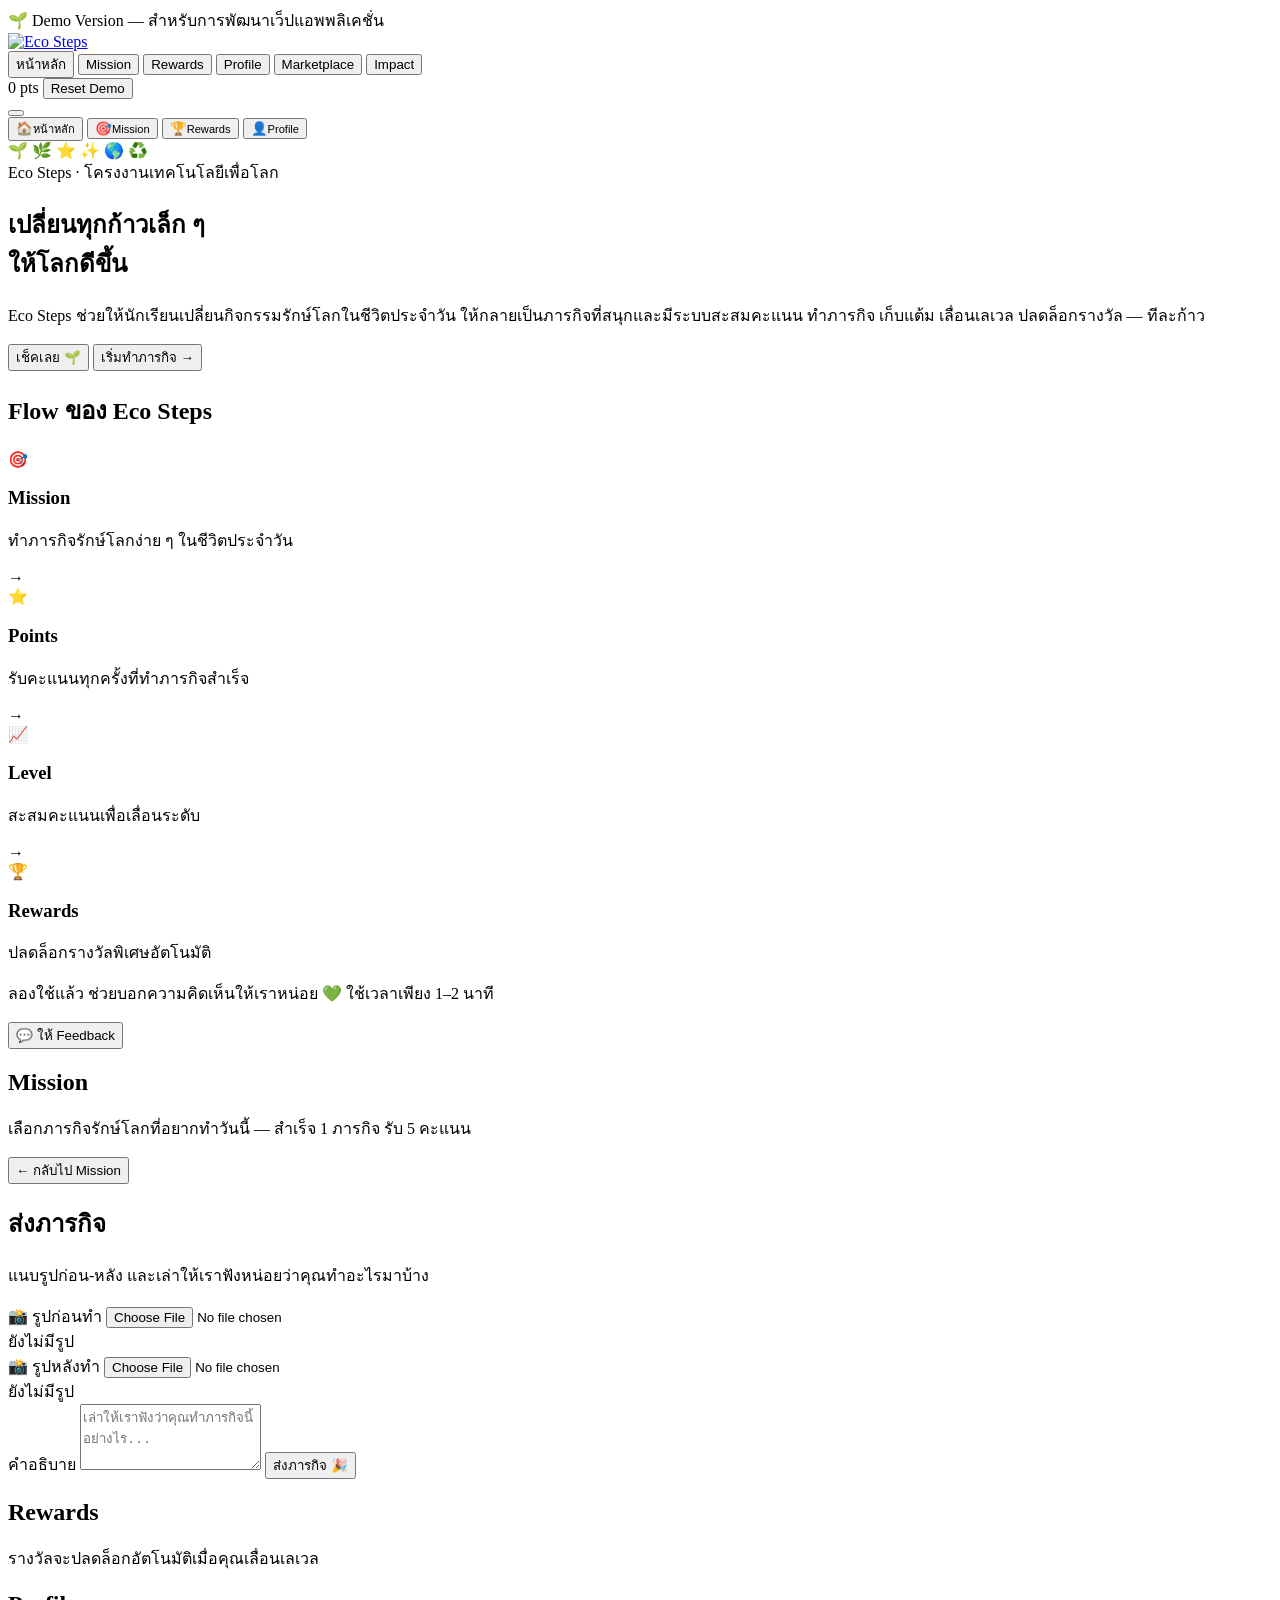
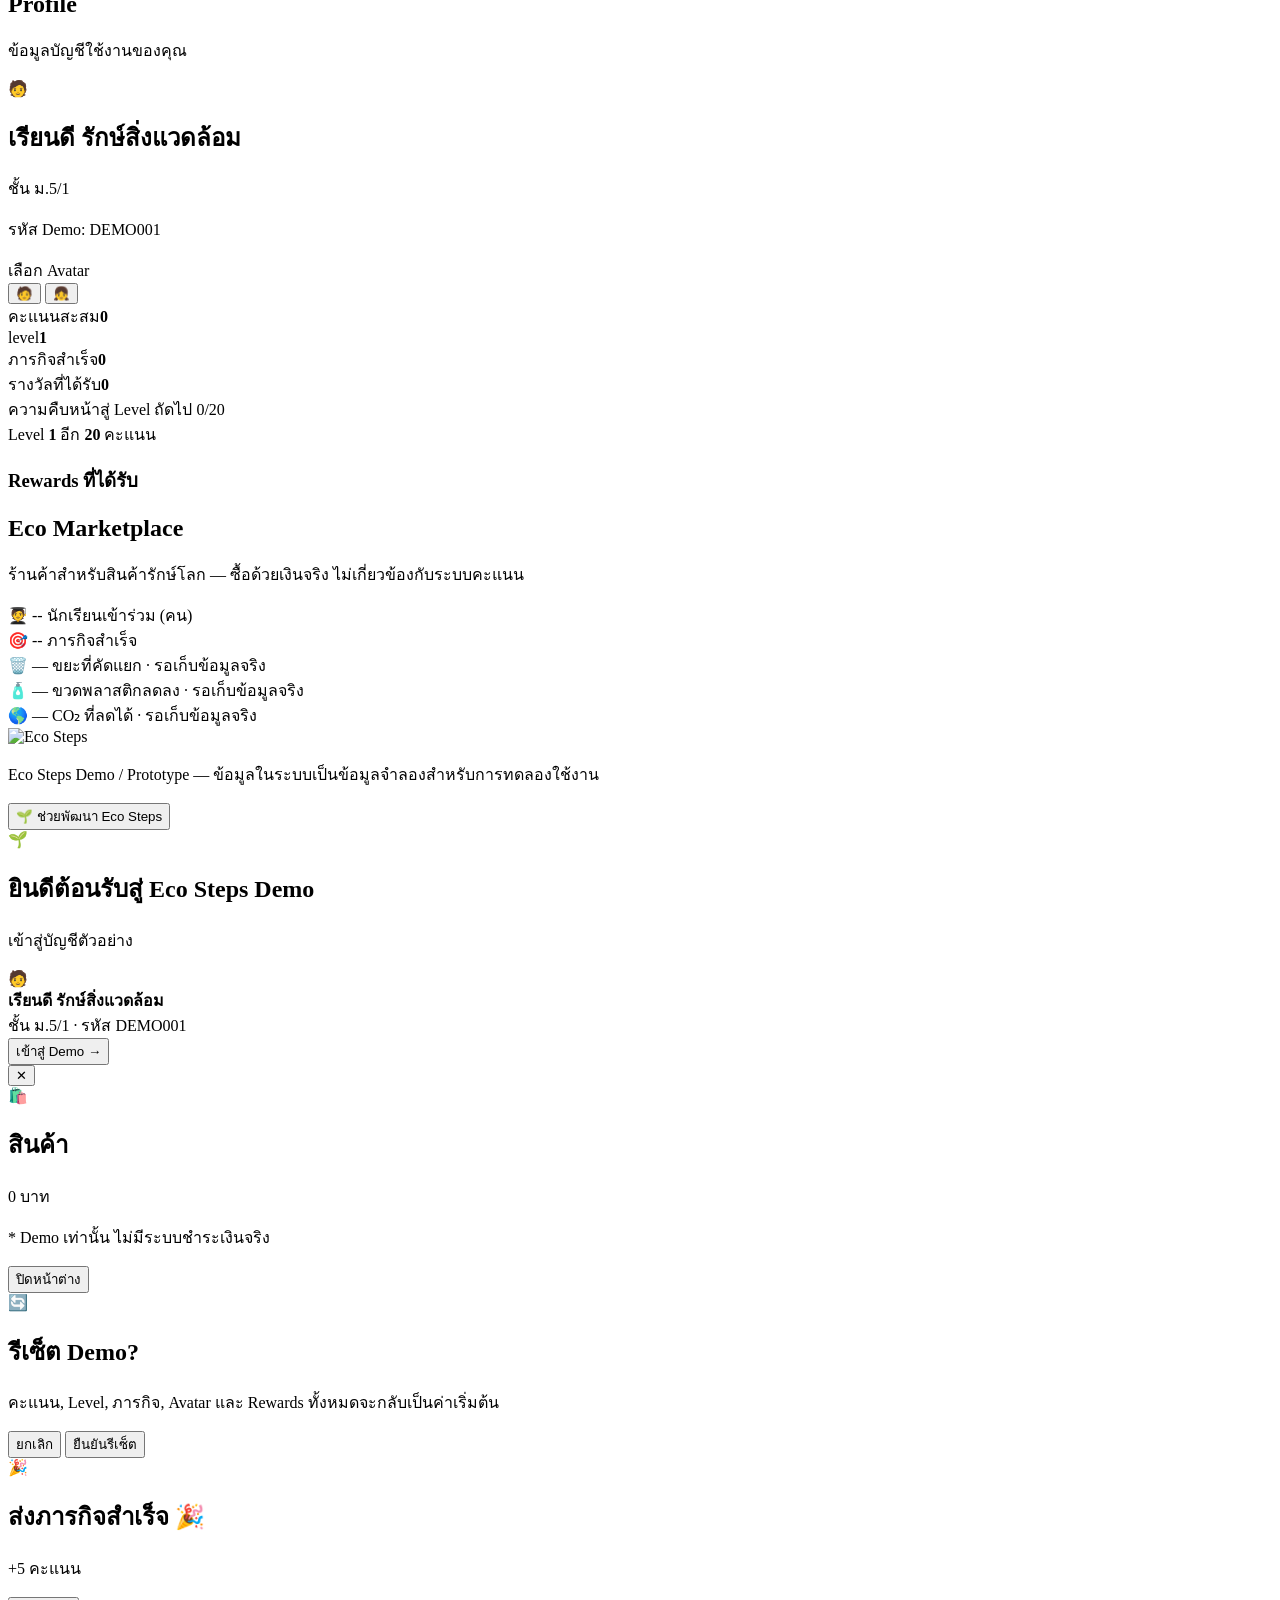
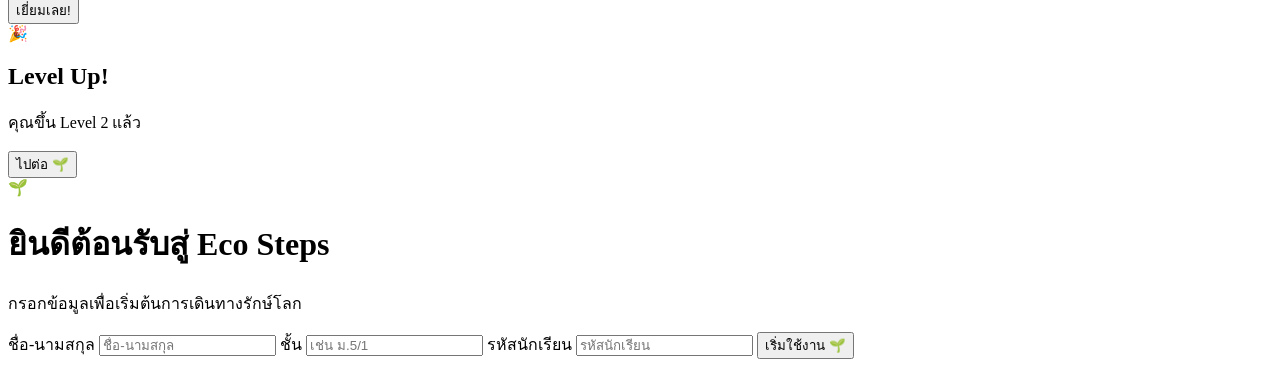
==== index.html @ e4e03f03 "feat: prepare impact dashboard for live metrics" ====
<!DOCTYPE html>
<html lang="th">
<head>
<meta charset="UTF-8">
<meta name="viewport" content="width=device-width, initial-scale=1.0, viewport-fit=cover">
<title>Eco Steps — เปลี่ยนทุกก้าวเล็ก ๆ ให้โลกดีขึ้น</title>
<meta name="description" content="Eco Steps Demo — เว็บแอปพลิเคชัน Gamification ส่งเสริมกิจกรรมอนุรักษ์สิ่งแวดล้อมสำหรับนักเรียน">
<link rel="icon" href="assets/logo.png">
<link rel="preconnect" href="https://fonts.googleapis.com">
<link rel="preconnect" href="https://fonts.gstatic.com" crossorigin>
<link href="https://fonts.googleapis.com/css2?family=Kanit:wght@500;600;700;800&family=Sarabun:wght@400;500;600;700&family=Kalam:wght@400;700&display=swap" rel="stylesheet">
<link rel="stylesheet" href="style.css">
</head>
<body>

<!-- Demo ribbon -->
<div class="demo-ribbon">🌱 Demo Version — สำหรับการพัฒนาเว็ปแอพพลิเคชั่น</div>

<!-- ===== NAV ===== -->
<header class="topbar">
  <div class="topbar__inner">
    <a class="brand" href="#" data-nav="home">
      <img src="assets/logo.png" alt="Eco Steps" class="brand__logo">
    </a>

    <nav class="navlinks" id="navlinks">
      <button class="navlink" data-nav="home"><span class="navlink__icon"></span><span>หน้าหลัก</span></button>
      <button class="navlink" data-nav="mission"><span class="navlink__icon"></span><span>Mission</span></button>
      <button class="navlink" data-nav="rewards"><span class="navlink__icon"></span><span>Rewards</span></button>
      <button class="navlink" data-nav="profile"><span class="navlink__icon"></span><span>Profile</span></button>
      <button class="navlink" data-nav="marketplace"><span class="navlink__icon"></span><span>Marketplace</span></button>
      <button class="navlink" data-nav="impact"><span class="navlink__icon"></span><span>Impact</span></button>
    </nav>

    <div class="topbar__actions">
      <span class="pill pill--points" id="topPoints">0 pts</span>
      <button class="btn btn--ghost btn--sm" id="resetDemoBtn">Reset Demo</button>
    </div>

    <button class="hamburger" id="hamburgerBtn" aria-label="เมนู">
      <span></span><span></span><span></span>
    </button>
  </div>
</header>

<!-- Mobile bottom tab bar -->
<nav class="tabbar" id="tabbar">
  <button class="tabbar__item" data-nav="home"><span>🏠</span><small>หน้าหลัก</small></button>
  <button class="tabbar__item" data-nav="mission"><span>🎯</span><small>Mission</small></button>
  <button class="tabbar__item" data-nav="rewards"><span>🏆</span><small>Rewards</small></button>
  <button class="tabbar__item" data-nav="profile"><span>👤</span><small>Profile</small></button>
</nav>

<main id="app">

  <!-- ===================== HOME ===================== -->
  <section class="page" id="page-home" data-page="home">
    <div class="hero">
      <div class="hero__doodles" aria-hidden="true">
        <span class="doodle doodle--leaf1">🌱</span>
        <span class="doodle doodle--leaf2">🌿</span>
        <span class="doodle doodle--star1">⭐</span>
        <span class="doodle doodle--star2">✨</span>
        <span class="doodle doodle--earth">🌎</span>
        <span class="doodle doodle--recycle">♻️</span>
      </div>
      <div class="hero__content">
        <span class="eyebrow">Eco Steps · โครงงานเทคโนโลยีเพื่อโลก</span>
        <h1 class="hero__title">เปลี่ยนทุก<span class="highlight">ก้าวเล็ก ๆ</span><br>ให้โลกดีขึ้น</h1>
        <p class="hero__desc">Eco Steps ช่วยให้นักเรียนเปลี่ยนกิจกรรมรักษ์โลกในชีวิตประจำวัน ให้กลายเป็นภารกิจที่สนุกและมีระบบสะสมคะแนน ทำภารกิจ เก็บแต้ม เลื่อนเลเวล ปลดล็อกรางวัล — ทีละก้าว</p>
        <div class="hero__actions">
          <button class="btn btn--primary btn--lg" data-action="try-demo">เช็คเลย 🌱</button>
          <button class="btn btn--outline btn--lg" data-action="start-mission">เริ่มทำภารกิจ →</button>
        </div>
      </div>
      <div class="hero__trail" id="heroTrail" aria-hidden="true"></div>
    </div>

    <div class="section-block">
      <h2 class="section-title">Flow ของ Eco Steps</h2>
      <div class="flowrow">
        <div class="flowcard"><span class="flowcard__icon">🎯</span><h3>Mission</h3><p>ทำภารกิจรักษ์โลกง่าย ๆ ในชีวิตประจำวัน</p></div>
        <div class="flowarrow">→</div>
        <div class="flowcard"><span class="flowcard__icon">⭐</span><h3>Points</h3><p>รับคะแนนทุกครั้งที่ทำภารกิจสำเร็จ</p></div>
        <div class="flowarrow">→</div>
        <div class="flowcard"><span class="flowcard__icon">📈</span><h3>Level</h3><p>สะสมคะแนนเพื่อเลื่อนระดับ</p></div>
        <div class="flowarrow">→</div>
        <div class="flowcard"><span class="flowcard__icon">🏆</span><h3>Rewards</h3><p>ปลดล็อกรางวัลพิเศษอัตโนมัติ</p></div>
      </div>
    </div>

    <div class="feedback-strip">
      <p>ลองใช้แล้ว ช่วยบอกความคิดเห็นให้เราหน่อย 💚 ใช้เวลาเพียง 1–2 นาที</p>
      <button class="btn btn--sun" id="feedbackBtnHome">💬 ให้ Feedback</button>
    </div>
  </section>

  <!-- ===================== MISSION LIST ===================== -->
  <section class="page" id="page-mission" data-page="mission">
    <div class="page-head">
      <h1>Mission</h1>
      <p>เลือกภารกิจรักษ์โลกที่อยากทำวันนี้ — สำเร็จ 1 ภารกิจ รับ 5 คะแนน</p>
    </div>
    <div class="mission-grid" id="missionGrid"></div>
  </section>

  <!-- ===================== SUBMIT MISSION ===================== -->
  <section class="page" id="page-submit" data-page="submit">
    <div class="page-head">
      <button class="back-btn" data-nav="mission">← กลับไป Mission</button>
      <h1 id="submitTitle">ส่งภารกิจ</h1>
      <p id="submitDesc">แนบรูปก่อน-หลัง และเล่าให้เราฟังหน่อยว่าคุณทำอะไรมาบ้าง</p>
    </div>

    <form class="submit-form" id="submitForm">
      <div class="upload-row">
        <div class="upload-box">
          <label for="beforeImg">📸 รูปก่อนทำ</label>
          <input type="file" id="beforeImg" accept="image/*">
          <div class="preview" id="beforePreview"><span class="preview__placeholder">ยังไม่มีรูป</span></div>
        </div>
        <div class="upload-box">
          <label for="afterImg">📸 รูปหลังทำ</label>
          <input type="file" id="afterImg" accept="image/*">
          <div class="preview" id="afterPreview"><span class="preview__placeholder">ยังไม่มีรูป</span></div>
        </div>
      </div>

      <label class="field-label" for="missionDesc">คำอธิบาย</label>
      <textarea id="missionDesc" rows="4" placeholder="เล่าให้เราฟังว่าคุณทำภารกิจนี้อย่างไร..."></textarea>

      <button type="submit" class="btn btn--primary btn--lg btn--block">ส่งภารกิจ 🎉</button>
    </form>
  </section>

  <!-- ===================== REWARDS ===================== -->
  <section class="page" id="page-rewards" data-page="rewards">
    <div class="page-head">
      <h1>Rewards</h1>
      <p>รางวัลจะปลดล็อกอัตโนมัติเมื่อคุณเลื่อนเลเวล</p>
    </div>
    <div class="reward-grid" id="rewardGrid"></div>
  </section>

  <!-- ===================== PROFILE ===================== -->
  <section class="page" id="page-profile" data-page="profile">
    <div class="page-head">
      <h1>Profile</h1>
      <p>ข้อมูลบัญชีใช้งานของคุณ</p>
    </div>

    <div class="profile-grid">
      <div class="card profile-card">
        <div class="avatar-circle avatar-circle--big" id="profileAvatar">🧑</div>
        <h2 id="profileName">เรียนดี รักษ์สิ่งแวดล้อม</h2>
        <p id="profileClass">ชั้น ม.5/1</p>
        <p class="muted" id="profileStudentCode">รหัส Demo: DEMO001</p>

        <div class="avatar-select">
          <span class="field-label">เลือก Avatar</span>
          <div class="avatar-options">
            <button class="avatar-option" data-avatar="male" id="avatarMaleBtn">🧑</button>
            <button class="avatar-option" data-avatar="female" id="avatarFemaleBtn">👧</button>
          </div>
        </div>
      </div>

      <div class="profile-stats__row"><span>คะแนนสะสม</span><strong id="profilePoints">0</strong></div>
<div class="profile-stats__row"><span>level</span><strong id="profileLevel">1</strong></div>
<div class="profile-stats__row"><span>ภารกิจสำเร็จ</span><strong id="profileMissionCount">0</strong></div>
<div class="profile-stats__row"><span>รางวัลที่ได้รับ</span><strong id="profileRewardCount">0</strong></div>

<div class="card card--progress profile-level-progress">
  <div class="card--progress__head">
    <span>ความคืบหน้าสู่ Level ถัดไป</span>
    <span id="profileProgressLabel">0/20</span>
  </div>

  <div class="progress-track">
    <div class="progress-fill" id="profileProgressFill"></div>
  </div>

  <div class="profile-progress-level">
    <span>Level <strong id="profileCurrentLevel">1</strong></span>
    <span>อีก <strong id="profileNextLevelPoints">20</strong> คะแนน</span>
  </div>
</div>

<h3 class="profile-stats__subhead">Rewards ที่ได้รับ</h3>
  </section>

  <!-- ===================== MARKETPLACE ===================== -->
  <section class="page" id="page-marketplace" data-page="marketplace">
    <div class="page-head">
      <h1>Eco Marketplace</h1>
      <p>ร้านค้าสำหรับสินค้ารักษ์โลก — ซื้อด้วยเงินจริง ไม่เกี่ยวข้องกับระบบคะแนน</p>
    </div>
    <div class="market-grid" id="marketGrid"></div>
  </section>

  <!-- ===================== IMPACT DASHBOARD ===================== -->
  <div class="impact-grid">
  <div class="card impact-stat">
    <span class="impact-stat__icon">🧑‍🎓</span>
    <span class="impact-stat__value" id="impactStudentCount">--</span>
    <span class="impact-stat__label">นักเรียนเข้าร่วม (คน)</span>
  </div>

  <div class="card impact-stat">
    <span class="impact-stat__icon">🎯</span>
    <span class="impact-stat__value" id="impactMissionCount">--</span>
    <span class="impact-stat__label">ภารกิจสำเร็จ</span>
  </div>

  <div class="card impact-stat">
    <span class="impact-stat__icon">🗑️</span>
    <span class="impact-stat__value">—</span>
    <span class="impact-stat__label">ขยะที่คัดแยก · รอเก็บข้อมูลจริง</span>
  </div>

  <div class="card impact-stat">
    <span class="impact-stat__icon">🧴</span>
    <span class="impact-stat__value">—</span>
    <span class="impact-stat__label">ขวดพลาสติกลดลง · รอเก็บข้อมูลจริง</span>
  </div>

  <div class="card impact-stat">
    <span class="impact-stat__icon">🌎</span>
    <span class="impact-stat__value">—</span>
    <span class="impact-stat__label">CO₂ ที่ลดได้ · รอเก็บข้อมูลจริง</span>
  </div>
</div>

<!-- Footer -->
<footer class="site-footer">
  <div class="site-footer__inner">
    <img src="assets/logo.jpg" alt="Eco Steps" class="site-footer__logo">
    <p>Eco Steps Demo / Prototype — ข้อมูลในระบบเป็นข้อมูลจำลองสำหรับการทดลองใช้งาน</p>
    <button class="btn btn--sun btn--sm" id="feedbackBtnFooter">🌱 ช่วยพัฒนา Eco Steps</button>
  </div>
</footer>

<!-- ===== Overlays ===== -->
<div class="modal-backdrop" id="tryDemoModal">
  <div class="modal">
    <div class="modal__icon">🌱</div>
    <h2>ยินดีต้อนรับสู่ Eco Steps Demo</h2>
    <p>เข้าสู่บัญชีตัวอย่าง</p>
    <div class="demo-account-box">
      <div class="demo-account-box__avatar">🧑</div>
      <div>
        <strong>เรียนดี รักษ์สิ่งแวดล้อม</strong>
        <div class="muted">ชั้น ม.5/1 · รหัส DEMO001</div>
      </div>
    </div>
    <button class="btn btn--primary btn--block" id="confirmDemoBtn">เข้าสู่ Demo →</button>
  </div>
</div>

<div class="modal-backdrop" id="productModal">
  <div class="modal">
    <button class="modal__close" data-close="productModal">✕</button>
    <div class="modal__product-img" id="productModalImg">🛍️</div>
    <h2 id="productModalName">สินค้า</h2>
    <p id="productModalDesc" class="muted"></p>
    <div class="modal__price" id="productModalPrice">0 บาท</div>
    <p class="modal__note">* Demo เท่านั้น ไม่มีระบบชำระเงินจริง</p>
    <button class="btn btn--outline btn--block" data-close="productModal">ปิดหน้าต่าง</button>
  </div>
</div>

<div class="modal-backdrop" id="resetModal">
  <div class="modal">
    <div class="modal__icon">🔄</div>
    <h2>รีเซ็ต Demo?</h2>
    <p>คะแนน, Level, ภารกิจ, Avatar และ Rewards ทั้งหมดจะกลับเป็นค่าเริ่มต้น</p>
    <div class="modal__actions">
      <button class="btn btn--outline" data-close="resetModal">ยกเลิก</button>
      <button class="btn btn--primary" id="confirmResetBtn">ยืนยันรีเซ็ต</button>
    </div>
  </div>
</div>

<!-- Toasts / popups -->
<div class="toast" id="toast"></div>

<div class="popup-backdrop" id="missionSuccessPopup">
  <div class="popup popup--success">
    <div class="popup__burst">🎉</div>
    <h2>ส่งภารกิจสำเร็จ 🎉</h2>
    <p id="missionSuccessPoints">+5 คะแนน</p>
    <button class="btn btn--primary btn--block" data-close="missionSuccessPopup">เยี่ยมเลย!</button>
  </div>
</div>

<div class="popup-backdrop" id="levelUpPopup">
  <div class="popup popup--levelup">
    <div class="popup__burst">🎉</div>
    <h2>Level Up!</h2>
    <p>คุณขึ้น Level <span id="levelUpNumber">2</span> แล้ว</p>
    <div class="popup__reward" id="levelUpReward"></div>
    <button class="btn btn--primary btn--block" data-close="levelUpPopup">ไปต่อ 🌱</button>
  </div>
</div>

<!-- Login / Register -->
<div id="loginScreen" class="login-screen">
  <div class="login-card">
    <div class="login-icon">🌱</div>

    <h1>ยินดีต้อนรับสู่ Eco Steps</h1>
    <p>กรอกข้อมูลเพื่อเริ่มต้นการเดินทางรักษ์โลก</p>

    <form id="loginForm">
      <label>ชื่อ-นามสกุล</label>
      <input
        id="loginFullName"
        type="text"
        placeholder="ชื่อ-นามสกุล"
        required
      />

      <label>ชั้น</label>
      <input
        id="loginClass"
        type="text"
        placeholder="เช่น ม.5/1"
        required
      />

      <label>รหัสนักเรียน</label>
      <input
        id="loginStudentCode"
        type="text"
        placeholder="รหัสนักเรียน"
        required
      />

      <button type="submit">เริ่มใช้งาน 🌱</button>
    </form>
  </div>
</div>

<script src="https://cdn.jsdelivr.net/npm/@supabase/supabase-js@2"></script>
<script src="script.js"></script>
</body>
</html>
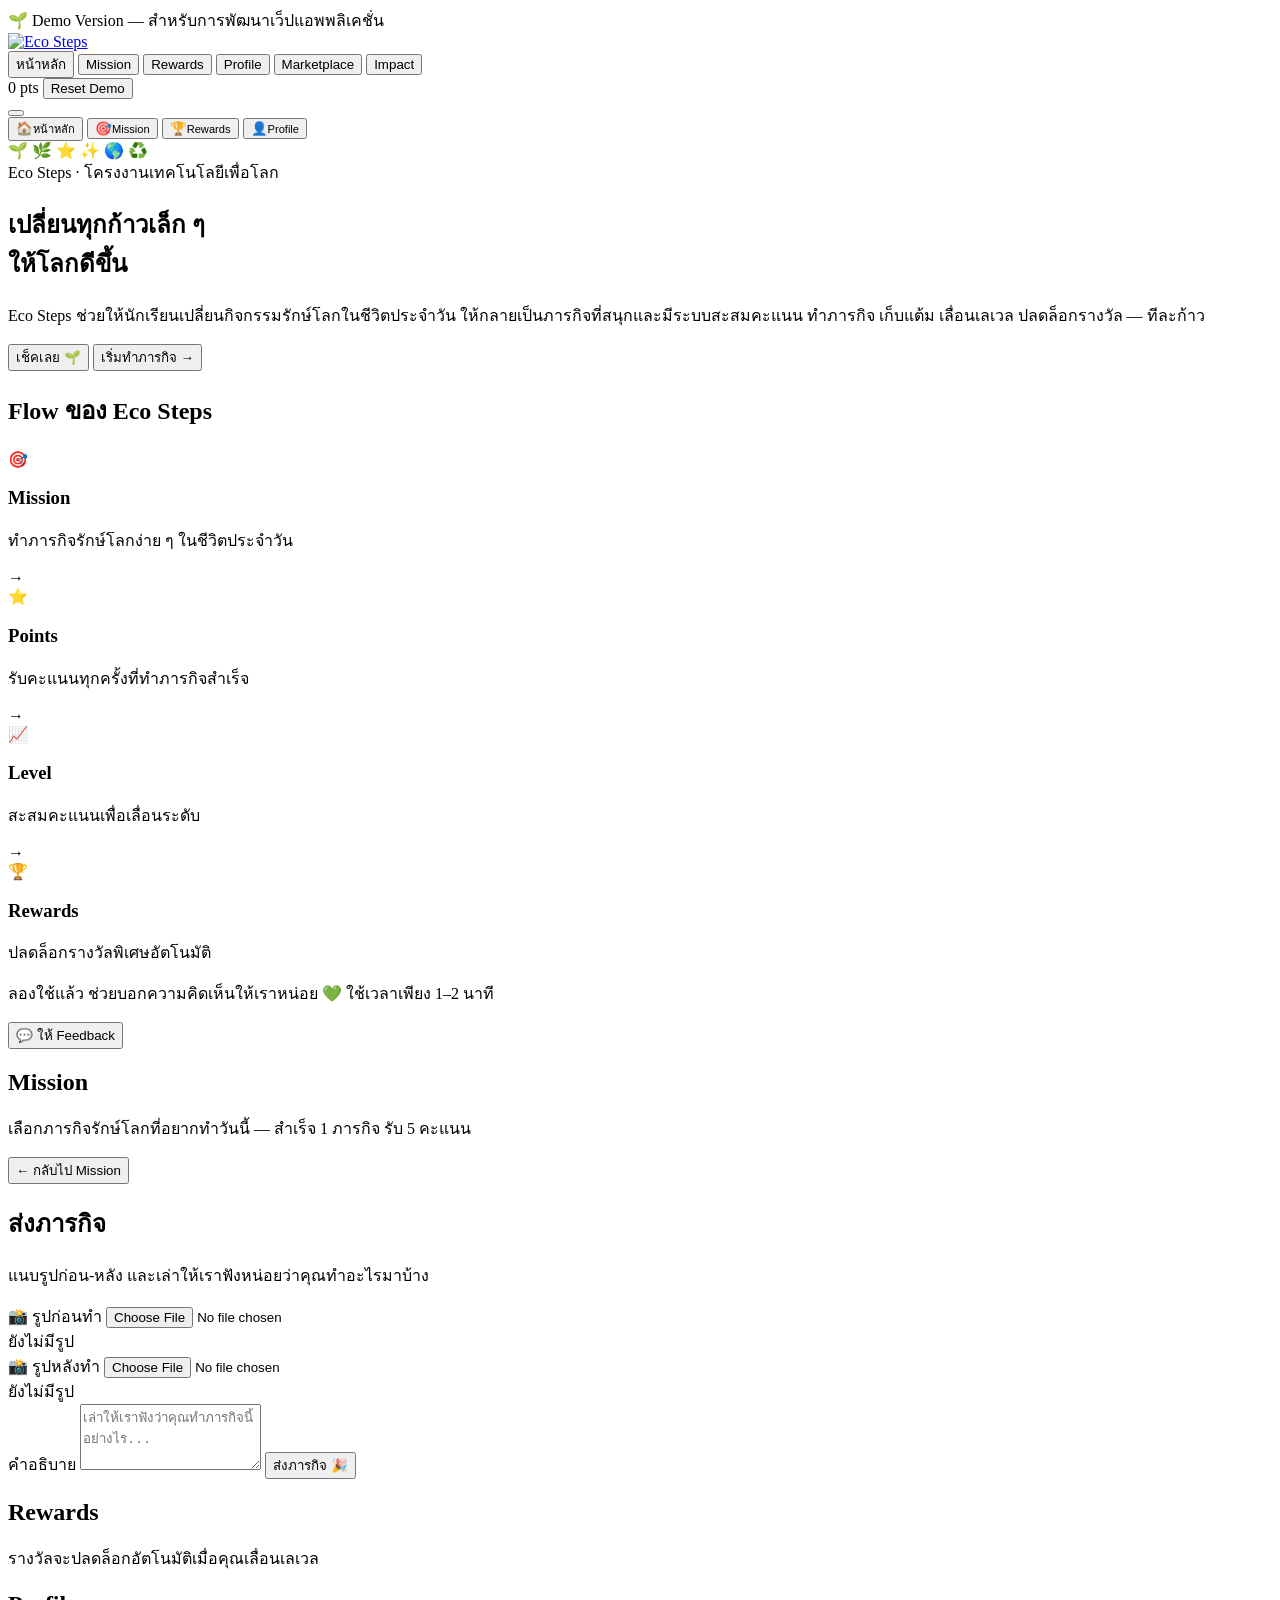
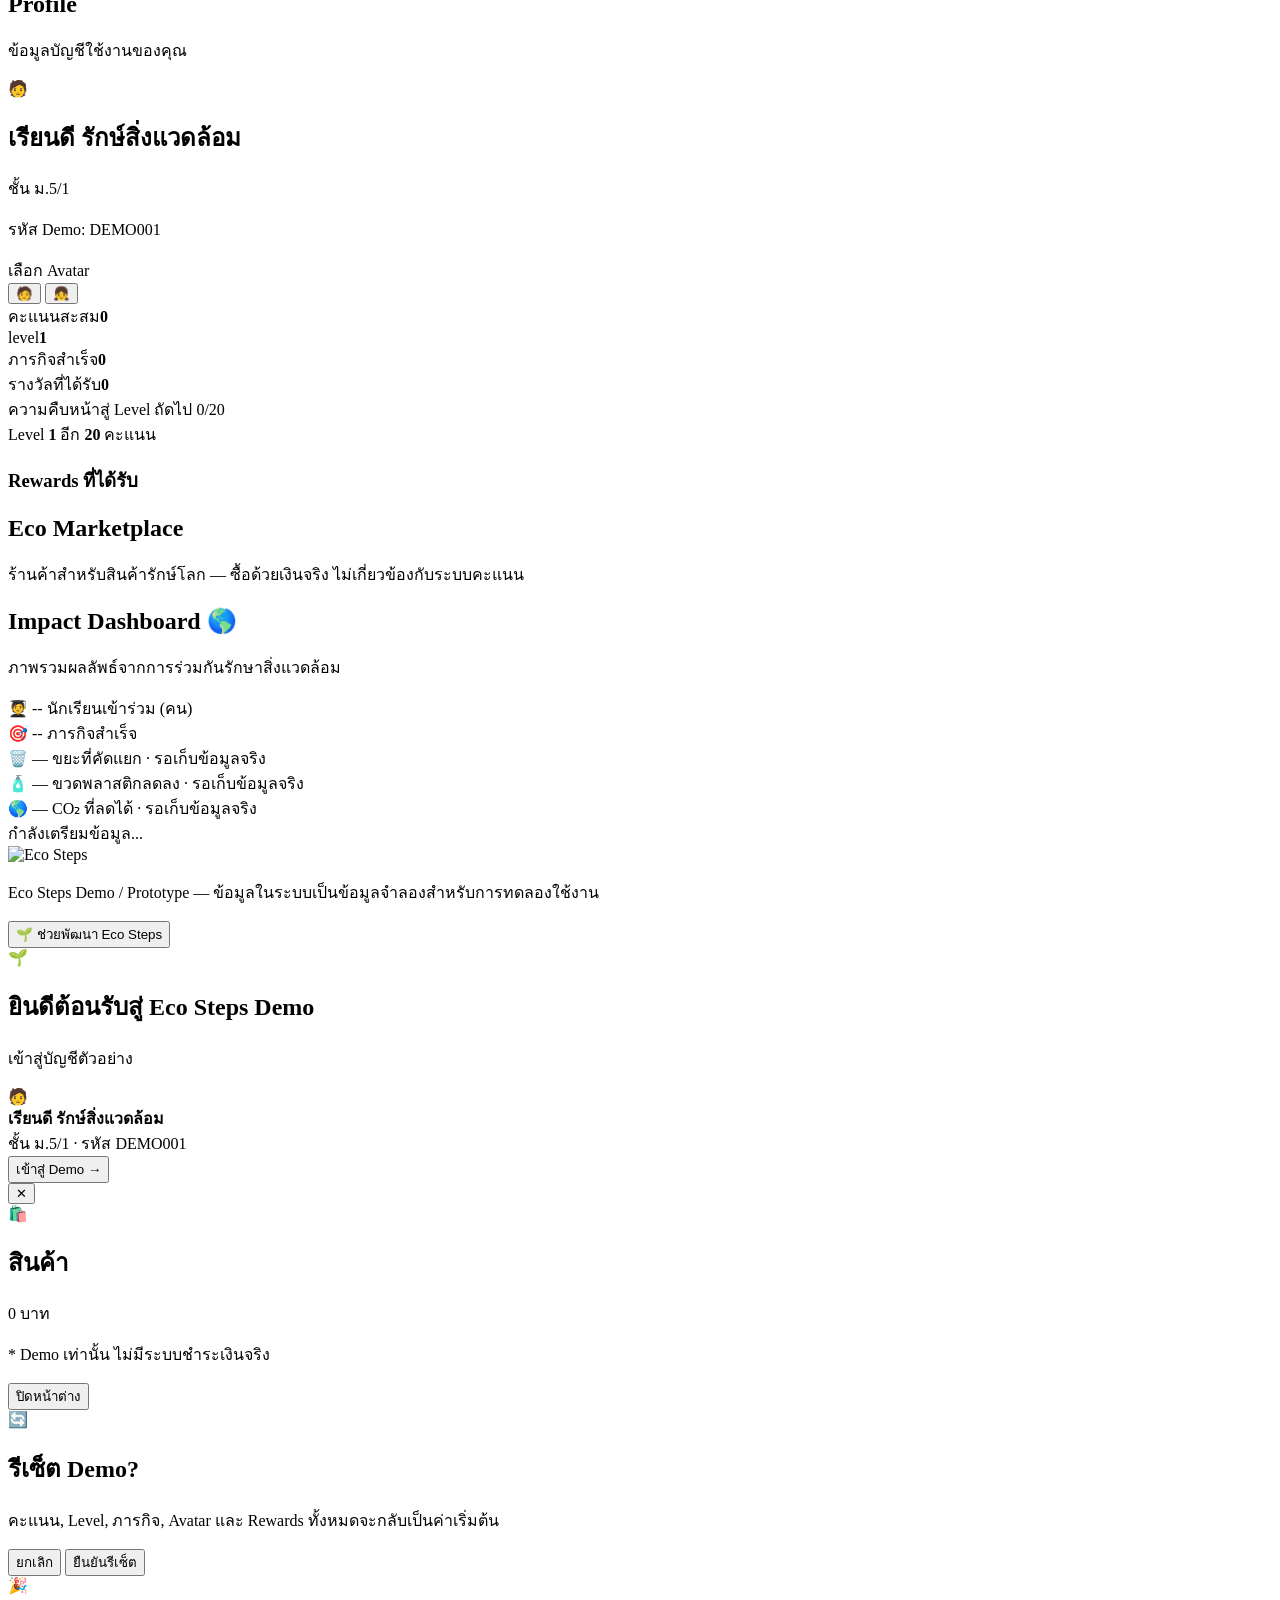
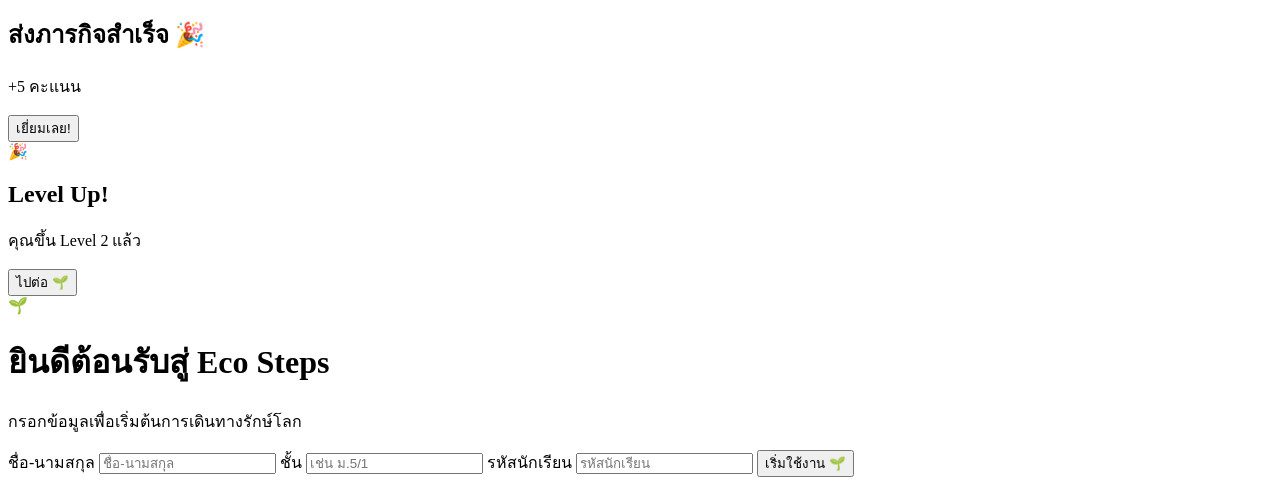
==== commit cd1b1a0c: "fix: impact dashboard and the admin page with missions" ====
--- a/index.html
+++ b/index.html
@@ -199,37 +199,53 @@
   </section>
 
   <!-- ===================== IMPACT DASHBOARD ===================== -->
+  <!-- ===================== IMPACT DASHBOARD ===================== -->
+<section class="page" id="page-impact" data-page="impact">
+
+  <div class="page-head">
+    <h1>Impact Dashboard 🌎</h1>
+    <p>ภาพรวมผลลัพธ์จากการร่วมกันรักษาสิ่งแวดล้อม</p>
+  </div>
+
   <div class="impact-grid">
-  <div class="card impact-stat">
-    <span class="impact-stat__icon">🧑‍🎓</span>
-    <span class="impact-stat__value" id="impactStudentCount">--</span>
-    <span class="impact-stat__label">นักเรียนเข้าร่วม (คน)</span>
-  </div>
-
-  <div class="card impact-stat">
-    <span class="impact-stat__icon">🎯</span>
-    <span class="impact-stat__value" id="impactMissionCount">--</span>
-    <span class="impact-stat__label">ภารกิจสำเร็จ</span>
-  </div>
-
-  <div class="card impact-stat">
-    <span class="impact-stat__icon">🗑️</span>
-    <span class="impact-stat__value">—</span>
-    <span class="impact-stat__label">ขยะที่คัดแยก · รอเก็บข้อมูลจริง</span>
-  </div>
-
-  <div class="card impact-stat">
-    <span class="impact-stat__icon">🧴</span>
-    <span class="impact-stat__value">—</span>
-    <span class="impact-stat__label">ขวดพลาสติกลดลง · รอเก็บข้อมูลจริง</span>
-  </div>
-
-  <div class="card impact-stat">
-    <span class="impact-stat__icon">🌎</span>
-    <span class="impact-stat__value">—</span>
-    <span class="impact-stat__label">CO₂ ที่ลดได้ · รอเก็บข้อมูลจริง</span>
-  </div>
-</div>
+
+    <div class="card impact-stat">
+      <span class="impact-stat__icon">🧑‍🎓</span>
+      <span class="impact-stat__value" id="impactStudentCount">--</span>
+      <span class="impact-stat__label">นักเรียนเข้าร่วม (คน)</span>
+    </div>
+
+    <div class="card impact-stat">
+      <span class="impact-stat__icon">🎯</span>
+      <span class="impact-stat__value" id="impactMissionCount">--</span>
+      <span class="impact-stat__label">ภารกิจสำเร็จ</span>
+    </div>
+
+    <div class="card impact-stat">
+      <span class="impact-stat__icon">🗑️</span>
+      <span class="impact-stat__value">—</span>
+      <span class="impact-stat__label">ขยะที่คัดแยก · รอเก็บข้อมูลจริง</span>
+    </div>
+
+    <div class="card impact-stat">
+      <span class="impact-stat__icon">🧴</span>
+      <span class="impact-stat__value">—</span>
+      <span class="impact-stat__label">ขวดพลาสติกลดลง · รอเก็บข้อมูลจริง</span>
+    </div>
+
+    <div class="card impact-stat">
+      <span class="impact-stat__icon">🌎</span>
+      <span class="impact-stat__value">—</span>
+      <span class="impact-stat__label">CO₂ ที่ลดได้ · รอเก็บข้อมูลจริง</span>
+    </div>
+
+  </div>
+
+  <div class="card" id="impactBarChart">
+    กำลังเตรียมข้อมูล...
+  </div>
+
+</section>
 
 <!-- Footer -->
 <footer class="site-footer">
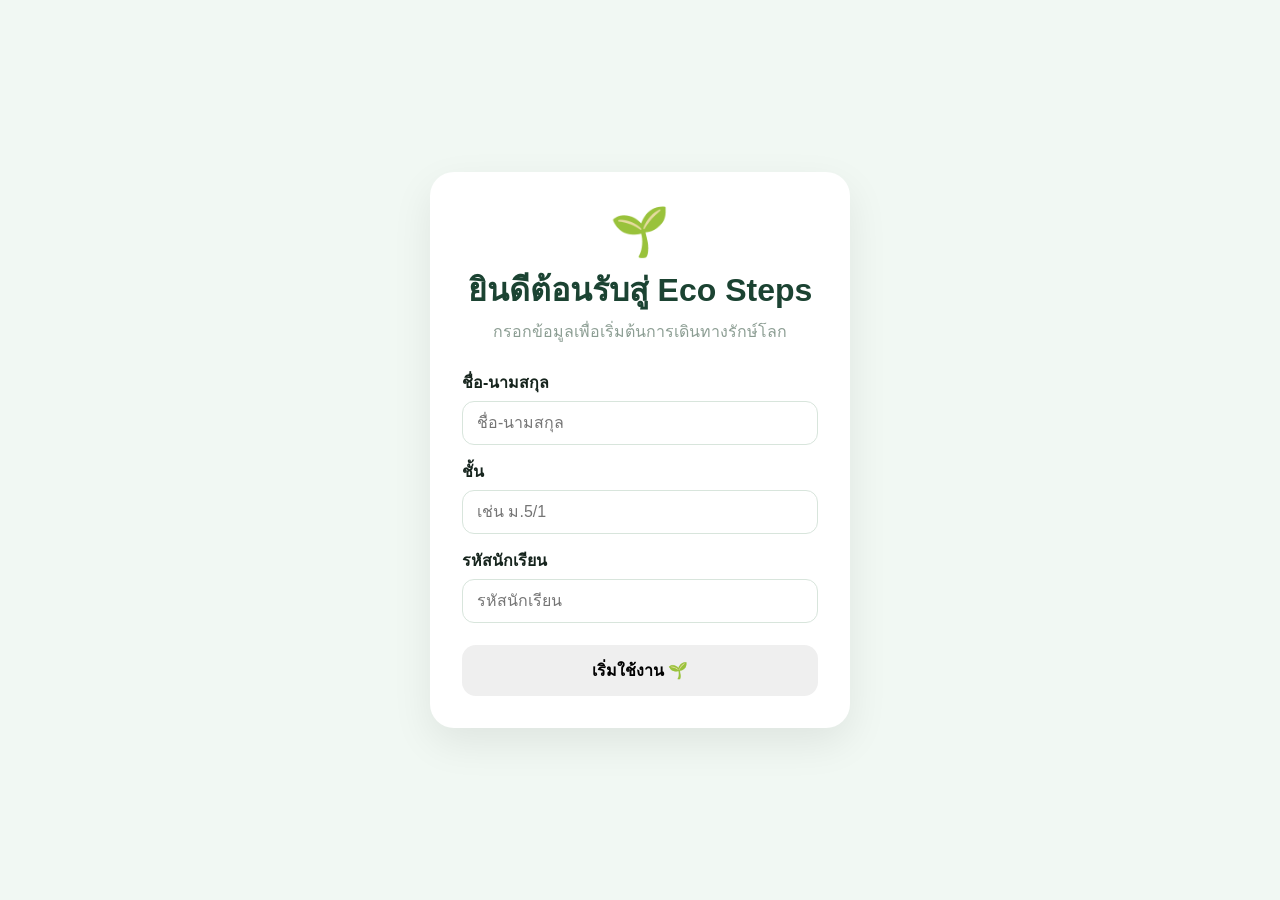
==== commit 831e1499: "Add Marketplace product image zoom viewer" ====
--- a/index.html
+++ b/index.html
@@ -276,13 +276,19 @@
 <div class="modal-backdrop" id="productModal">
   <div class="modal">
     <button class="modal__close" data-close="productModal">✕</button>
-    <div class="modal__product-img" id="productModalImg">🛍️</div>
+    <div class="product-gallery" id="productModalGallery"></div>
     <h2 id="productModalName">สินค้า</h2>
     <p id="productModalDesc" class="muted"></p>
     <div class="modal__price" id="productModalPrice">0 บาท</div>
     <p class="modal__note">* Demo เท่านั้น ไม่มีระบบชำระเงินจริง</p>
     <button class="btn btn--outline btn--block" data-close="productModal">ปิดหน้าต่าง</button>
   </div>
+</div>
+
+
+<div class="modal-backdrop product-image-zoom" id="productImageZoom">
+  <button class="product-image-zoom__close" type="button" aria-label="ปิดภาพขยาย" onclick="document.getElementById('productImageZoom').classList.remove('show')">✕</button>
+  <img id="productImageZoomImg" src="" alt="ภาพสินค้าขนาดใหญ่">
 </div>
 
 <div class="modal-backdrop" id="resetModal">
--- a/style.css
+++ b/style.css
@@ -0,0 +1,1205 @@
+/* =========================================================
+   Eco Steps Demo — Stylesheet
+   Theme: Eco Green + Cute Doodle + Modern School Technology
+   ========================================================= */
+
+:root{
+  --forest:  #1B4332;
+  --pine:    #2D6A4F;
+  --leaf:    #52B788;
+  --leaf-light: #74C69D;
+  --mint:    #D8F3DC;
+  --mint-2:  #B7E4C7;
+  --cream:   #FBF9F1;
+  --paper:   #FFFFFF;
+  --sun:     #F4D35E;
+  --sun-dark:#E0B72E;
+  --coral:   #F2967D;
+  --ink:     #16241D;
+  --muted:   #5C7566;
+  --line:    #E3E9DF;
+
+  --radius-sm: 10px;
+  --radius-md: 18px;
+  --radius-lg: 28px;
+  --radius-pill: 999px;
+
+  --shadow-sm: 0 2px 8px rgba(27,67,50,0.08);
+  --shadow-md: 0 8px 24px rgba(27,67,50,0.12);
+  --shadow-lg: 0 16px 40px rgba(27,67,50,0.18);
+
+  --font-display: 'Kanit', 'Sarabun', sans-serif;
+  --font-body: 'Sarabun', 'Kanit', sans-serif;
+  --font-hand: 'Kalam', cursive;
+
+  --topbar-h: 68px;
+  --ribbon-h: 34px;
+}
+
+*,*::before,*::after{ box-sizing:border-box; }
+html{ scroll-behavior:smooth; }
+body{
+  margin:0;
+  font-family:var(--font-body);
+  background:var(--cream);
+  color:var(--ink);
+  -webkit-font-smoothing:antialiased;
+}
+h1,h2,h3,h4{ font-family:var(--font-display); color:var(--forest); margin:0 0 .4em; line-height:1.25; }
+p{ margin:0 0 .8em; color:var(--muted); line-height:1.7; }
+button{ font-family:inherit; cursor:pointer; }
+img{ max-width:100%; display:block; }
+.muted{ color:var(--muted); }
+
+@media (prefers-reduced-motion: reduce){
+  *{ animation-duration:0.001ms !important; animation-iteration-count:1 !important; transition-duration:0.001ms !important; scroll-behavior:auto !important; }
+}
+
+/* ===== Demo ribbon ===== */
+.demo-ribbon{
+  height:var(--ribbon-h);
+  background:var(--forest);
+  color:var(--mint);
+  font-size:.78rem;
+  display:flex; align-items:center; justify-content:center;
+  text-align:center; padding:0 12px;
+  letter-spacing:.2px;
+}
+
+/* ===== Top bar ===== */
+.topbar{
+  position:sticky; top:0; z-index:40;
+  background:rgba(251,249,241,0.9);
+  backdrop-filter:blur(10px);
+  border-bottom:1px solid var(--line);
+}
+.topbar__inner{
+  max-width:1200px; margin:0 auto; height:var(--topbar-h);
+  display:flex; align-items:center; gap:20px; padding:0 20px;
+}
+.brand{ display:flex; align-items:center; flex-shrink:0; }
+.brand__logo{ height:42px; width:auto; border-radius:8px; }
+
+.navlinks{ display:flex; gap:4px; flex:1; }
+.navlink{
+  display:flex; align-items:center; gap:6px;
+  background:none; border:none; border-radius:var(--radius-pill);
+  padding:9px 14px; font-size:.92rem; font-weight:500; color:var(--muted);
+  transition:background .18s ease, color .18s ease, transform .18s ease;
+  white-space:nowrap;
+}
+.navlink__icon{ font-size:1rem; }
+.navlink:hover{ background:var(--mint); color:var(--forest); transform:translateY(-1px); }
+.navlink.active{ background:var(--pine); color:#fff; box-shadow:var(--shadow-sm); }
+
+.topbar__actions{ display:flex; align-items:center; gap:10px; flex-shrink:0; }
+.pill{
+  display:inline-flex; align-items:center; padding:7px 14px;
+  border-radius:var(--radius-pill); font-weight:700; font-size:.85rem;
+}
+.pill--points{ background:var(--sun); color:var(--forest); }
+
+.hamburger{
+  display:none; flex-direction:column; justify-content:center; gap:5px;
+  width:38px; height:38px; background:none; border:none; border-radius:8px;
+}
+.hamburger span{ display:block; height:2.5px; width:22px; background:var(--forest); border-radius:2px; transition:transform .2s ease, opacity .2s ease; }
+.hamburger.open span:nth-child(1){ transform:translateY(7.5px) rotate(45deg); }
+.hamburger.open span:nth-child(2){ opacity:0; }
+.hamburger.open span:nth-child(3){ transform:translateY(-7.5px) rotate(-45deg); }
+
+@media (max-width:980px){
+  .navlinks{
+    display:none; position:absolute; top:100%; left:0; right:0;
+    background:var(--paper); border-bottom:1px solid var(--line); box-shadow:var(--shadow-md);
+    flex-direction:column; padding:10px; gap:2px;
+  }
+  .navlinks.mobile-open{ display:flex; }
+  .navlink{ justify-content:flex-start; width:100%; padding:12px 16px; }
+}
+
+/* ===== Mobile tab bar ===== */
+.tabbar{
+  display:none;
+  position:fixed; bottom:0; left:0; right:0; z-index:40;
+  background:var(--paper); border-top:1px solid var(--line);
+  padding:6px 4px calc(6px + env(safe-area-inset-bottom));
+  justify-content:space-around;
+  box-shadow:0 -4px 16px rgba(27,67,50,0.08);
+}
+.tabbar__item{
+  background:none; border:none; display:flex; flex-direction:column; align-items:center; gap:2px;
+  color:var(--muted); font-size:.65rem; padding:4px 6px; border-radius:10px; flex:1;
+}
+.tabbar__item span{ font-size:1.25rem; }
+.tabbar__item.active{ color:var(--pine); font-weight:700; }
+
+/* ===== Buttons ===== */
+.btn{
+  border:none; border-radius:var(--radius-pill); padding:12px 24px;
+  font-weight:700; font-size:.95rem; display:inline-flex; align-items:center; justify-content:center; gap:8px;
+  transition:transform .16s ease, box-shadow .16s ease, background .16s ease;
+}
+.btn:active{ transform:scale(0.97); }
+.btn--primary{ background:var(--pine); color:#fff; box-shadow:0 6px 16px rgba(45,106,79,0.35); }
+.btn--primary:hover{ background:var(--forest); transform:translateY(-2px); }
+.btn--outline{ background:transparent; color:var(--pine); border:2px solid var(--pine); }
+.btn--outline:hover{ background:var(--mint); transform:translateY(-2px); }
+.btn--ghost{ background:transparent; color:var(--muted); border:1px solid var(--line); }
+.btn--ghost:hover{ background:var(--mint); color:var(--forest); }
+.btn--sun{ background:var(--sun); color:var(--forest); box-shadow:0 6px 16px rgba(228,183,46,0.35); }
+.btn--sun:hover{ background:var(--sun-dark); transform:translateY(-2px); }
+.btn--lg{ padding:15px 30px; font-size:1.05rem; }
+.btn--sm{ padding:8px 16px; font-size:.82rem; }
+.btn--block{ width:100%; }
+.link-btn{ background:none; border:none; color:var(--pine); font-weight:700; font-size:.85rem; }
+.link-btn:hover{ text-decoration:underline; }
+
+/* ===== Page routing ===== */
+main#app{ max-width:1200px; margin:0 auto; padding:0 20px 60px; min-height:60vh; }
+.page{ display:none; animation:fadeSlideIn .4s ease; }
+.page.active{ display:block; }
+@keyframes fadeSlideIn{
+  from{ opacity:0; transform:translateY(10px); }
+  to{ opacity:1; transform:translateY(0); }
+}
+
+.page-head{ padding:36px 0 8px; }
+.page-head h1{ font-size:2rem; }
+.tag{
+  display:inline-block; background:var(--mint); color:var(--pine); font-size:.72rem;
+  font-weight:700; padding:3px 10px; border-radius:var(--radius-pill); margin-left:6px; vertical-align:middle;
+}
+
+/* ===== Hero (Home) ===== */
+.hero{
+  position:relative; overflow:hidden;
+  background:linear-gradient(160deg, var(--mint) 0%, var(--cream) 55%);
+  border-radius:var(--radius-lg);
+  margin-top:24px; padding:64px 40px 120px;
+  text-align:center;
+}
+.hero__doodles{ position:absolute; inset:0; pointer-events:none; }
+.doodle{ position:absolute; font-size:2rem; opacity:.55; animation:float 6s ease-in-out infinite; }
+.doodle--leaf1{ top:14%; left:8%; animation-delay:0s; }
+.doodle--leaf2{ bottom:22%; left:14%; font-size:1.6rem; animation-delay:1.2s; }
+.doodle--star1{ top:20%; right:12%; animation-delay:.6s; }
+.doodle--star2{ bottom:30%; right:20%; font-size:1.4rem; animation-delay:1.8s; }
+.doodle--earth{ top:8%; right:30%; font-size:1.8rem; animation-delay:.9s; }
+.doodle--recycle{ bottom:14%; right:8%; animation-delay:.3s; }
+@keyframes float{ 0%,100%{ transform:translateY(0) rotate(0deg);} 50%{ transform:translateY(-14px) rotate(6deg);} }
+
+.hero__content{ position:relative; z-index:2; max-width:680px; margin:0 auto; }
+.eyebrow{
+  display:inline-block; font-family:var(--font-hand); font-size:1.05rem; color:var(--pine);
+  background:#fff; padding:6px 16px; border-radius:var(--radius-pill); box-shadow:var(--shadow-sm); margin-bottom:18px;
+}
+.hero__title{ font-size:2.8rem; font-weight:800; margin-bottom:18px; }
+.hero__title .highlight{ color:var(--pine); position:relative; }
+.hero__desc{ font-size:1.05rem; margin-bottom:30px; }
+.hero__actions{ display:flex; gap:14px; justify-content:center; flex-wrap:wrap; }
+
+.hero__trail{
+  position:relative; height:70px; margin-top:40px;
+}
+.step-dot{
+  position:absolute; bottom:0; width:14px; height:14px; border-radius:50%;
+  background:var(--mint-2); border:2px solid var(--paper);
+}
+.step-dot.filled{ background:var(--pine); }
+
+/* ===== Section blocks / flow ===== */
+.section-block{ padding:56px 0 20px; }
+.section-title{ text-align:center; font-size:1.5rem; margin-bottom:30px; }
+.flowrow{ display:flex; align-items:center; justify-content:center; gap:14px; flex-wrap:wrap; }
+.flowcard{
+  background:var(--paper); border-radius:var(--radius-md); padding:22px 20px; width:160px; text-align:center;
+  box-shadow:var(--shadow-sm); transition:transform .2s ease, box-shadow .2s ease;
+}
+.flowcard:hover{ transform:translateY(-6px); box-shadow:var(--shadow-md); }
+.flowcard__icon{ font-size:2rem; display:block; margin-bottom:10px; }
+.flowcard h3{ font-size:1rem; margin-bottom:4px; }
+.flowcard p{ font-size:.82rem; margin:0; }
+.flowarrow{ font-size:1.4rem; color:var(--leaf); font-weight:700; }
+@media (max-width:760px){ .flowarrow{ transform:rotate(90deg); } }
+
+.feedback-strip{
+  margin:40px 0 10px; background:var(--forest); color:#fff; border-radius:var(--radius-lg);
+  padding:26px 30px; display:flex; align-items:center; justify-content:space-between; gap:20px; flex-wrap:wrap;
+}
+.feedback-strip p{ color:var(--mint); margin:0; font-weight:500; }
+
+/* ===== Cards (generic) ===== */
+.card{
+  background:var(--paper); border-radius:var(--radius-md); padding:22px;
+  box-shadow:var(--shadow-sm); border:1px solid var(--line);
+}
+
+/* ===== Dashboard ===== */
+.dash-grid{
+  display:grid; grid-template-columns:repeat(4,1fr); gap:18px; margin-top:20px;
+}
+.card--profile-summary{ grid-column:span 2; display:flex; align-items:center; gap:18px; background:linear-gradient(135deg, var(--mint) 0%, var(--paper) 70%); }
+.avatar-circle{
+  width:64px; height:64px; border-radius:50%; background:var(--sun);
+  display:flex; align-items:center; justify-content:center; font-size:2rem;
+  border:3px solid var(--paper); box-shadow:var(--shadow-sm); flex-shrink:0;
+}
+.avatar-circle--big{ width:96px; height:96px; font-size:3rem; margin:0 auto 14px; }
+.profile-summary__info h2{ font-size:1.15rem; margin-bottom:2px; }
+.profile-summary__info p{ margin:0 0 8px; font-size:.85rem; }
+.levelbadge{
+  display:inline-block; background:var(--pine); color:#fff; font-weight:700; font-size:.8rem;
+  padding:4px 14px; border-radius:var(--radius-pill);
+}
+
+.card--stat{ display:flex; flex-direction:column; align-items:flex-start; justify-content:center; }
+.card--stat__label{ font-size:.8rem; color:var(--muted); font-weight:600; }
+.card--stat__value{ font-family:var(--font-display); font-size:2.2rem; font-weight:700; color:var(--forest); line-height:1.2; }
+.card--stat__unit{ font-size:.78rem; color:var(--leaf); font-weight:600; }
+
+.card--progress{ grid-column:span 2; }
+.card--progress__head{ display:flex; justify-content:space-between; font-size:.85rem; font-weight:600; color:var(--forest); margin-bottom:10px; }
+.progress-track{ height:14px; background:var(--mint); border-radius:var(--radius-pill); overflow:hidden; }
+.progress-fill{ height:100%; background:linear-gradient(90deg, var(--leaf), var(--pine)); border-radius:var(--radius-pill); transition:width .5s cubic-bezier(.4,1.4,.6,1); width:0%; }
+.step-trail{ display:flex; gap:8px; margin-top:14px; flex-wrap:wrap; }
+.step-trail__dot{ width:10px; height:10px; border-radius:50%; background:var(--mint-2); }
+.step-trail__dot.on{ background:var(--sun-dark); }
+
+.card--next-reward{ grid-column:span 2; }
+.next-reward__box{
+  margin-top:10px; padding:14px; background:var(--mint); border-radius:var(--radius-sm);
+  font-weight:700; color:var(--forest); display:flex; align-items:center; gap:10px;
+}
+
+.card--missions-suggest{ grid-column:span 4; }
+.card--head-row{ display:flex; justify-content:space-between; align-items:center; margin-bottom:14px; }
+.card--head-row h3{ margin:0; font-size:1.05rem; }
+.suggest-list{ display:grid; grid-template-columns:repeat(3,1fr); gap:14px; }
+
+/* ===== Mission cards ===== */
+.mission-grid{ display:grid; grid-template-columns:repeat(4,1fr); gap:18px; margin-top:10px; }
+.mission-card{
+  background:var(--paper); border-radius:var(--radius-md); padding:20px; border:1px solid var(--line);
+  box-shadow:var(--shadow-sm); transition:transform .2s ease, box-shadow .2s ease; display:flex; flex-direction:column; gap:10px;
+}
+.mission-card:hover{ transform:translateY(-5px); box-shadow:var(--shadow-md); }
+.mission-card__icon{ font-size:1.8rem; }
+.mission-card h3{ font-size:1.02rem; margin-bottom:2px; }
+.mission-card p{ font-size:.85rem; margin:0; flex:1; }
+.mission-card__meta{ display:flex; justify-content:space-between; align-items:center; font-size:.78rem; }
+.diff{
+  padding:3px 10px; border-radius:var(--radius-pill); font-weight:700;
+}
+.diff--ง่าย{ background:var(--mint); color:var(--pine); }
+.diff--ปานกลาง{ background:#FFF1C6; color:#8a6d1c; }
+.diff--ยาก{ background:#FBDCD3; color:#a5432a; }
+.points-badge{ font-weight:700; color:var(--sun-dark); }
+.mission-card.done{ opacity:.6; }
+.mission-card.done .btn{ background:var(--mint-2); color:var(--pine); box-shadow:none; }
+
+/* ===== Submit mission ===== */
+.back-btn{ background:none; border:none; color:var(--pine); font-weight:700; margin-bottom:10px; padding:0; }
+.submit-form{ max-width:720px; }
+.upload-row{ display:flex; gap:20px; margin-bottom:20px; flex-wrap:wrap; }
+.upload-box{ flex:1; min-width:220px; }
+.upload-box label{ display:block; font-weight:700; margin-bottom:8px; color:var(--forest); }
+.upload-box input[type=file]{
+  width:100%; padding:10px; border:2px dashed var(--leaf-light); border-radius:var(--radius-sm);
+  background:var(--mint); font-size:.85rem; margin-bottom:10px;
+}
+.preview{
+  height:160px; border-radius:var(--radius-sm); background:var(--paper); border:1px solid var(--line);
+  display:flex; align-items:center; justify-content:center; overflow:hidden;
+}
+.preview img{ width:100%; height:100%; object-fit:cover; }
+.preview__placeholder{ color:var(--muted); font-size:.85rem; }
+.field-label{ display:block; font-weight:700; color:var(--forest); margin-bottom:8px; }
+.submit-form textarea{
+  width:100%; padding:14px; border-radius:var(--radius-sm); border:1px solid var(--line);
+  font-family:inherit; font-size:.95rem; resize:vertical; margin-bottom:22px; background:var(--paper);
+}
+.submit-form textarea:focus, .upload-box input:focus{ outline:2px solid var(--leaf); outline-offset:2px; }
+
+/* ===== Rewards ===== */
+.reward-grid{ display:grid; grid-template-columns:repeat(4,1fr); gap:16px; margin-top:10px; }
+.reward-card{
+  background:var(--paper); border-radius:var(--radius-md); padding:18px; text-align:center;
+  border:1px solid var(--line); box-shadow:var(--shadow-sm); position:relative;
+}
+.reward-card.locked{ opacity:.55; }
+.reward-card__icon{ font-size:2.2rem; display:block; margin-bottom:8px; }
+.reward-card__level{ font-size:.75rem; font-weight:700; color:var(--leaf); }
+.reward-card__title{ font-size:.88rem; font-weight:700; color:var(--forest); margin:4px 0; }
+.reward-card__status{ font-size:.78rem; }
+.reward-card__status.unlocked{ color:var(--pine); font-weight:700; }
+.reward-card__status.locked{ color:var(--muted); }
+
+/* ===== Profile ===== */
+.profile-grid{ display:grid; grid-template-columns:320px 1fr; gap:20px; margin-top:10px; }
+.profile-card{ text-align:center; }
+.avatar-select{ margin-top:20px; text-align:left; }
+.avatar-options{ display:flex; gap:12px; margin-top:8px; }
+.avatar-option{
+  flex:1; padding:16px; font-size:2rem; background:var(--mint); border:2px solid transparent;
+  border-radius:var(--radius-md); transition:border-color .16s ease, transform .16s ease;
+}
+.avatar-option:hover{ transform:translateY(-3px); }
+.avatar-option.selected{ border-color:var(--pine); background:var(--mint-2); }
+.profile-stats__row{
+  display:flex; justify-content:space-between; padding:12px 0; border-bottom:1px solid var(--line); font-size:.95rem;
+}
+.profile-stats__row strong{ color:var(--forest); }
+.profile-stats__subhead{ margin-top:18px; font-size:1rem; }
+.profile-reward-list{ display:flex; flex-wrap:wrap; gap:8px; }
+.profile-reward-chip{
+  background:var(--mint); color:var(--pine); padding:6px 12px; border-radius:var(--radius-pill);
+  font-size:.8rem; font-weight:600;
+}
+
+/* ===== Marketplace ===== */
+.market-grid{ display:grid; grid-template-columns:repeat(4,1fr); gap:18px; margin-top:10px; }
+.product-card{
+  background:var(--paper); border-radius:var(--radius-md); overflow:hidden; border:1px solid var(--line);
+  box-shadow:var(--shadow-sm); transition:transform .2s ease, box-shadow .2s ease; display:flex; flex-direction:column;
+}
+.product-card:hover{ transform:translateY(-5px); box-shadow:var(--shadow-md); }
+.product-card__img{
+  height:130px; background:var(--mint); display:flex; align-items:center; justify-content:center; font-size:3rem;
+}
+.product-card__body{ padding:16px; display:flex; flex-direction:column; gap:8px; flex:1; }
+.product-card__body h3{ font-size:.95rem; margin:0; }
+.product-card__price{ font-weight:700; color:var(--sun-dark); font-size:1rem; }
+
+/* ===== Impact ===== */
+.impact-grid{ display:grid; grid-template-columns:repeat(5,1fr); gap:16px; margin-top:10px; }
+.impact-stat{ text-align:center; }
+.impact-stat__icon{ font-size:1.8rem; display:block; margin-bottom:6px; }
+.impact-stat__value{ font-family:var(--font-display); font-size:1.9rem; font-weight:700; color:var(--pine); display:block; }
+.impact-stat__label{ font-size:.78rem; color:var(--muted); }
+.impact-chart{ margin-top:20px; }
+.barchart{ display:flex; flex-direction:column; gap:14px; margin-top:16px; }
+.barchart__row{ display:flex; align-items:center; gap:12px; }
+.barchart__label{ width:140px; font-size:.85rem; color:var(--forest); font-weight:600; flex-shrink:0; }
+.barchart__track{ flex:1; height:16px; background:var(--mint); border-radius:var(--radius-pill); overflow:hidden; }
+.barchart__fill{ height:100%; background:linear-gradient(90deg,var(--leaf),var(--pine)); border-radius:var(--radius-pill); width:0%; transition:width 1s ease; }
+.barchart__pct{ width:44px; text-align:right; font-size:.8rem; font-weight:700; color:var(--muted); }
+
+/* ===== Footer ===== */
+.site-footer{ background:var(--forest); color:var(--mint); margin-top:40px; }
+.site-footer__inner{
+  max-width:1200px; margin:0 auto; padding:36px 20px calc(100px + env(safe-area-inset-bottom));
+  text-align:center; display:flex; flex-direction:column; align-items:center; gap:12px;
+}
+.site-footer__logo{ height:36px; border-radius:6px; filter:brightness(0) invert(1); opacity:.9; }
+.site-footer p{ color:var(--mint); font-size:.85rem; max-width:480px; }
+
+/* ===== Modals ===== */
+.modal-backdrop{
+  position:fixed; inset:0; background:rgba(22,36,29,0.55); z-index:100;
+  display:none; align-items:center; justify-content:center; padding:20px;
+}
+.modal-backdrop.show{ display:flex; animation:fadeIn .2s ease; }
+@keyframes fadeIn{ from{opacity:0;} to{opacity:1;} }
+.modal{
+  background:var(--cream); border-radius:var(--radius-lg); padding:32px; max-width:400px; width:100%;
+  text-align:center; box-shadow:var(--shadow-lg); position:relative; animation:popIn .3s cubic-bezier(.34,1.56,.64,1);
+}
+@keyframes popIn{ from{ transform:scale(.85); opacity:0; } to{ transform:scale(1); opacity:1; } }
+.modal__icon{ font-size:2.6rem; margin-bottom:6px; }
+.modal__close{
+  position:absolute; top:14px; right:14px; background:var(--mint); border:none; width:30px; height:30px;
+  border-radius:50%; font-size:.9rem; color:var(--forest);
+}
+.modal__actions{ display:flex; gap:12px; margin-top:16px; }
+.modal__actions .btn{ flex:1; }
+.demo-account-box{
+  display:flex; align-items:center; gap:14px; background:var(--paper); border-radius:var(--radius-md);
+  padding:14px; text-align:left; margin:16px 0 22px;
+}
+.demo-account-box__avatar{ font-size:2rem; }
+.modal__product-img{ height:120px; background:var(--mint); border-radius:var(--radius-md); display:flex; align-items:center; justify-content:center; font-size:3rem; margin-bottom:14px; }
+.modal__price{ font-weight:700; font-size:1.2rem; color:var(--sun-dark); margin-bottom:10px; }
+.modal__note{ font-size:.75rem; color:var(--muted); margin-bottom:18px; }
+
+/* ===== Toast ===== */
+.toast{
+  position:fixed; bottom:24px; left:50%; transform:translateX(-50%) translateY(120%);
+  background:var(--forest); color:#fff; padding:14px 26px; border-radius:var(--radius-pill);
+  font-weight:600; font-size:.9rem; box-shadow:var(--shadow-lg); z-index:200; transition:transform .3s cubic-bezier(.34,1.56,.64,1);
+  max-width:90vw; text-align:center;
+}
+.toast.show{ transform:translateX(-50%) translateY(0); }
+
+/* ===== Success / Level-up popups ===== */
+.popup-backdrop{
+  position:fixed; inset:0; background:rgba(22,36,29,0.6); z-index:150;
+  display:none; align-items:center; justify-content:center; padding:20px;
+}
+.popup-backdrop.show{ display:flex; animation:fadeIn .2s ease; }
+.popup{
+  background:var(--paper); border-radius:var(--radius-lg); padding:40px 32px; max-width:380px; width:100%;
+  text-align:center; box-shadow:var(--shadow-lg); animation:popIn .4s cubic-bezier(.34,1.56,.64,1);
+}
+.popup--levelup{ background:linear-gradient(160deg, var(--sun) 0%, var(--paper) 65%); }
+.popup__burst{ font-size:3.2rem; animation:burst .6s ease; }
+@keyframes burst{ 0%{ transform:scale(0) rotate(-20deg); } 60%{ transform:scale(1.3) rotate(8deg); } 100%{ transform:scale(1) rotate(0); } }
+.popup__reward{ margin-top:10px; font-weight:700; color:var(--forest); background:var(--mint); padding:10px; border-radius:var(--radius-sm); }
+
+/* =========================================================
+   Responsive
+   ========================================================= */
+@media (max-width:980px){
+  .navlinks{ display:none; }
+  .hamburger{ display:flex; }
+  .topbar__actions .btn--ghost{ display:none; }
+  .dash-grid{ grid-template-columns:repeat(2,1fr); }
+  .card--profile-summary, .card--progress, .card--next-reward{ grid-column:span 2; }
+  .card--missions-suggest{ grid-column:span 2; }
+  .suggest-list{ grid-template-columns:1fr; }
+  .mission-grid{ grid-template-columns:repeat(2,1fr); }
+  .reward-grid{ grid-template-columns:repeat(3,1fr); }
+  .market-grid{ grid-template-columns:repeat(2,1fr); }
+  .impact-grid{ grid-template-columns:repeat(2,1fr); }
+  .profile-grid{ grid-template-columns:1fr; }
+  .tabbar{ display:flex; }
+  body{ padding-bottom:70px; }
+  .hero__title{ font-size:2.1rem; }
+}
+
+@media (max-width:560px){
+  .topbar__inner{ padding:0 14px; }
+  .brand__logo{ height:34px; }
+  main#app{ padding:0 14px 40px; }
+  .hero{ padding:44px 20px 90px; border-radius:var(--radius-md); }
+  .hero__title{ font-size:1.7rem; }
+  .hero__desc{ font-size:.92rem; }
+  .flowrow{ flex-direction:column; }
+  .flowcard{ width:100%; }
+  .dash-grid{ grid-template-columns:1fr; }
+  .card--profile-summary, .card--progress, .card--next-reward, .card--missions-suggest{ grid-column:span 1; }
+  .mission-grid{ grid-template-columns:1fr; }
+  .reward-grid{ grid-template-columns:repeat(2,1fr); }
+  .market-grid{ grid-template-columns:1fr; }
+  .impact-grid{ grid-template-columns:repeat(2,1fr); }
+  .upload-row{ flex-direction:column; }
+  .feedback-strip{ flex-direction:column; text-align:center; }
+}
+
+/* Focus visibility for accessibility */
+a:focus-visible, button:focus-visible, input:focus-visible, textarea:focus-visible{
+  outline:3px solid var(--leaf); outline-offset:2px;
+}
+
+/* ================================
+   Eco Steps Login
+================================ */
+
+.login-screen {
+  position: fixed;
+  inset: 0;
+  z-index: 9999;
+  display: flex;
+  align-items: center;
+  justify-content: center;
+  padding: 20px;
+  background: #f1f8f3;
+}
+
+.login-card {
+  width: min(100%, 420px);
+  padding: 32px;
+  background: white;
+  border-radius: 24px;
+  box-shadow: 0 15px 40px rgba(0,0,0,.08);
+}
+
+.login-icon {
+  font-size: 48px;
+  text-align: center;
+  margin-bottom: 10px;
+}
+
+.login-card h1 {
+  text-align: center;
+  margin-bottom: 8px;
+}
+
+.login-card p {
+  text-align: center;
+  margin-bottom: 24px;
+  opacity: .7;
+}
+
+.login-card label {
+  display: block;
+  margin: 14px 0 6px;
+  font-weight: 600;
+}
+
+.login-card input {
+  width: 100%;
+  padding: 12px 14px;
+  border: 1px solid #d8e5dc;
+  border-radius: 12px;
+  font-size: 16px;
+  box-sizing: border-box;
+}
+
+.login-card button {
+  width: 100%;
+  margin-top: 22px;
+  padding: 13px;
+  border: 0;
+  border-radius: 14px;
+  font-size: 16px;
+  font-weight: 700;
+  cursor: pointer;
+}
+/* =========================================================
+   🌱 PROFILE — BALANCED LAYOUT + BEAUTIFUL PROGRESS
+   ========================================================= */
+
+/* ---------- Desktop layout ---------- */
+
+#page-profile .profile-grid {
+  grid-template-columns: minmax(300px, .85fr) minmax(420px, 1.15fr);
+  gap: 22px;
+  align-items: stretch;
+}
+
+/* ให้การ์ดซ้ายและขวามีความสูงสมดุลกัน */
+#page-profile .profile-card {
+  height: 100%;
+  box-sizing: border-box;
+}
+
+/* ---------- Right side stats ---------- */
+
+#page-profile .profile-stats {
+  display: grid;
+  grid-template-columns: 1fr 1fr;
+  gap: 0 24px;
+  align-content: start;
+  height: 100%;
+  box-sizing: border-box;
+}
+
+/* คะแนน / Level / ภารกิจ / Rewards */
+#page-profile .profile-stats__row {
+  min-height: 64px;
+  padding: 12px 4px;
+  box-sizing: border-box;
+}
+
+/* ทำตัวเลขให้เด่นขึ้น */
+#page-profile .profile-stats__row strong {
+  font-size: 1.35rem;
+}
+
+/* คะแนน */
+#page-profile #profilePoints {
+  font-size: 1.7rem;
+  color: var(--pine);
+}
+
+/* ---------- Progress card ---------- */
+
+#page-profile .profile-level-progress {
+  grid-column: 1 / -1;
+  margin-top: 20px;
+  padding: 22px;
+  border-radius: 22px;
+
+  background:
+    radial-gradient(circle at 92% 18%, rgba(255,255,255,.8) 0 8%, transparent 9%),
+    linear-gradient(135deg, #e8f8eb 0%, #f7fcf6 100%);
+
+  border: 1px solid rgba(82,183,136,.25);
+  box-shadow:
+    0 6px 18px rgba(27,67,50,.06);
+}
+
+/* หัว Progress */
+#page-profile .profile-level-progress .card--progress__head {
+  display: flex;
+  align-items: center;
+  justify-content: space-between;
+  gap: 12px;
+  margin-bottom: 13px;
+  font-weight: 800;
+}
+
+/* ตัวเลข 10/20 */
+#page-profile #profileProgressLabel {
+  padding: 5px 10px;
+  border-radius: 999px;
+  background: #fff;
+  color: var(--pine);
+  box-shadow: 0 2px 8px rgba(27,67,50,.08);
+  font-weight: 800;
+}
+
+/* ---------- Progress bar ใหม่ ---------- */
+
+#page-profile .profile-level-progress .progress-track {
+  position: relative;
+  height: 20px;
+  padding: 3px;
+  border-radius: 999px;
+  background: #cfead6;
+  overflow: hidden;
+  box-shadow:
+    inset 0 2px 5px rgba(27,67,50,.08);
+}
+
+/* แถบคะแนน */
+#page-profile .profile-level-progress .progress-fill {
+  position: relative;
+  height: 100%;
+  min-width: 0;
+  border-radius: 999px;
+
+  background:
+    linear-gradient(
+      90deg,
+      #8ed1a8 0%,
+      var(--leaf-light) 45%,
+      var(--pine) 100%
+    );
+
+  box-shadow:
+    0 2px 7px rgba(45,106,79,.22);
+
+  transition: width .7s cubic-bezier(.22,1,.36,1);
+}
+
+/* เงาวิบวับบน Progress */
+#page-profile .profile-level-progress .progress-fill::after {
+  content: "";
+  position: absolute;
+  top: 3px;
+  left: 8px;
+  right: 8px;
+  height: 4px;
+  border-radius: 999px;
+  background: rgba(255,255,255,.45);
+}
+
+/* จุดเล็ก ๆ ด้านท้าย Track */
+#page-profile .profile-level-progress .progress-track::after {
+  content: "🌱";
+  position: absolute;
+  right: 5px;
+  top: 50%;
+  transform: translateY(-50%);
+  font-size: 13px;
+  line-height: 1;
+}
+
+/* ข้อความด้านล่าง */
+#page-profile .profile-progress-level {
+  margin-top: 11px;
+  font-size: .86rem;
+}
+
+#page-profile .profile-progress-level span:last-child {
+  color: var(--pine);
+  font-weight: 700;
+}
+
+/* ---------- Rewards section ---------- */
+
+#page-profile .profile-stats__subhead {
+  grid-column: 1 / -1;
+  margin-top: 22px;
+  margin-bottom: 8px;
+}
+
+#page-profile .profile-reward-list {
+  grid-column: 1 / -1;
+  min-height: 34px;
+}
+
+/* ---------- Mobile ---------- */
+
+@media (max-width: 850px) {
+  #page-profile .profile-grid {
+    grid-template-columns: 1fr;
+  }
+
+  #page-profile .profile-card {
+    height: auto;
+  }
+
+  #page-profile .profile-stats {
+    height: auto;
+  }
+}
+
+@media (max-width: 600px) {
+  #page-profile .profile-stats {
+    grid-template-columns: 1fr 1fr;
+    gap: 0 16px;
+  }
+
+  #page-profile .profile-stats__row {
+    min-height: 58px;
+  }
+
+  #page-profile .profile-level-progress {
+    padding: 18px;
+  }
+
+  #page-profile .profile-level-progress .progress-track {
+    height: 18px;
+  }
+}
+/* =========================================================
+   🛍️ ECO STEPS — MARKETPLACE POLISH
+   ========================================================= */
+
+#page-marketplace .page-head {
+  text-align: center;
+  padding: 42px 0 24px;
+}
+
+#page-marketplace .page-head h1 {
+  font-size: 2.35rem;
+  font-weight: 800;
+  margin-bottom: 8px;
+}
+
+#page-marketplace .page-head p {
+  font-size: .95rem;
+}
+
+/* Product grid */
+#page-marketplace .market-grid {
+  grid-template-columns: repeat(4, 1fr);
+  gap: 20px;
+  margin-top: 12px;
+}
+
+/* Product card */
+#page-marketplace .product-card {
+  position: relative;
+  border-radius: 24px;
+  border: 1px solid rgba(82, 183, 136, .18);
+  background: #fff;
+  box-shadow: 0 6px 18px rgba(27, 67, 50, .07);
+  overflow: hidden;
+  transition:
+    transform .22s ease,
+    box-shadow .22s ease,
+    border-color .22s ease;
+}
+
+#page-marketplace .product-card:hover {
+  transform: translateY(-7px);
+  border-color: rgba(82, 183, 136, .35);
+  box-shadow: 0 15px 30px rgba(27, 67, 50, .13);
+}
+
+/* Product image area */
+#page-marketplace .product-card__img {
+  position: relative;
+  height: 175px;
+  background:
+    radial-gradient(circle at 25% 25%, rgba(255,255,255,.8) 0 7%, transparent 8%),
+    linear-gradient(145deg, #e5f7e9 0%, #f7fcf5 100%);
+  font-size: 4.2rem;
+  transition: transform .22s ease;
+}
+
+/* Decorative leaf */
+#page-marketplace .product-card__img::after {
+  content: "🍃";
+  position: absolute;
+  right: 13px;
+  bottom: 8px;
+  font-size: 1.8rem;
+  opacity: .35;
+  transform: rotate(18deg);
+}
+
+#page-marketplace .product-card:hover .product-card__img {
+  transform: scale(1.02);
+}
+
+/* Product body */
+#page-marketplace .product-card__body {
+  padding: 18px;
+  gap: 9px;
+}
+
+/* Product name */
+#page-marketplace .product-card__body h3 {
+  font-size: 1rem;
+  font-weight: 800;
+  color: var(--forest);
+}
+
+/* Price */
+#page-marketplace .product-card__price {
+  display: inline-flex;
+  align-self: flex-start;
+  padding: 5px 11px;
+  border-radius: 999px;
+  background: #fff4bd;
+  color: var(--sun-dark);
+  font-size: .88rem;
+  font-weight: 800;
+}
+
+/* Buttons */
+#page-marketplace .product-card .btn {
+  margin-top: auto;
+  min-height: 42px;
+  border-radius: 14px;
+}
+
+/* Small shop decoration */
+#page-marketplace .market-grid::before {
+  content: "🌱 เลือกของใช้ดี ๆ ให้โลกกันเถอะ";
+  grid-column: 1 / -1;
+  text-align: center;
+  color: var(--pine);
+  font-size: .88rem;
+  font-weight: 700;
+  margin-bottom: -4px;
+}
+
+/* Tablet */
+@media (max-width: 1000px) {
+  #page-marketplace .market-grid {
+    grid-template-columns: repeat(2, 1fr);
+  }
+}
+
+/* Mobile */
+@media (max-width: 600px) {
+  #page-marketplace .page-head {
+    padding: 28px 0 18px;
+    text-align: left;
+  }
+
+  #page-marketplace .page-head h1 {
+    font-size: 1.9rem;
+  }
+
+  #page-marketplace .market-grid {
+    grid-template-columns: 1fr;
+    gap: 16px;
+  }
+
+  #page-marketplace .product-card__img {
+    height: 155px;
+  }
+
+  #page-marketplace .product-card__body {
+    padding: 16px;
+  }
+}
+/* =========================================================
+   🏆 ECO STEPS — REWARDS / ACHIEVEMENT WALL
+   ========================================================= */
+
+#page-rewards .page-head {
+  text-align: center;
+  padding: 42px 0 24px;
+}
+
+#page-rewards .page-head h1 {
+  font-size: 2.35rem;
+  font-weight: 800;
+  margin-bottom: 8px;
+}
+
+#page-rewards .page-head p {
+  font-size: .95rem;
+}
+
+/* Achievement grid */
+#page-rewards .reward-grid {
+  grid-template-columns: repeat(4, 1fr);
+  gap: 20px;
+  margin-top: 12px;
+}
+
+/* Reward card */
+#page-rewards .reward-card {
+  position: relative;
+  min-height: 205px;
+  padding: 24px 18px 20px;
+  border-radius: 24px;
+
+  background:
+    linear-gradient(145deg, #ffffff 0%, #f7fcf7 100%);
+
+  border: 1px solid rgba(82, 183, 136, .2);
+  box-shadow: 0 6px 18px rgba(27, 67, 50, .07);
+
+  display: flex;
+  flex-direction: column;
+  align-items: center;
+  justify-content: center;
+
+  overflow: hidden;
+
+  transition:
+    transform .22s ease,
+    box-shadow .22s ease,
+    border-color .22s ease;
+}
+
+/* Decorative leaves */
+#page-rewards .reward-card::before {
+  content: "🍃";
+  position: absolute;
+  top: 9px;
+  left: 12px;
+  font-size: 1.4rem;
+  opacity: .3;
+  transform: rotate(-18deg);
+}
+
+#page-rewards .reward-card::after {
+  content: "✦";
+  position: absolute;
+  right: 14px;
+  bottom: 10px;
+  font-size: 1.3rem;
+  color: var(--sun-dark);
+  opacity: .35;
+}
+
+/* Hover */
+#page-rewards .reward-card:not(.locked):hover {
+  transform: translateY(-7px) scale(1.01);
+  border-color: rgba(82, 183, 136, .4);
+  box-shadow: 0 15px 30px rgba(27, 67, 50, .13);
+}
+
+/* Reward icon */
+#page-rewards .reward-card__icon {
+  width: 78px;
+  height: 78px;
+
+  display: flex;
+  align-items: center;
+  justify-content: center;
+
+  margin-bottom: 12px;
+
+  border-radius: 50%;
+
+  background:
+    radial-gradient(circle, #fffdf0 0%, #fff3b5 100%);
+
+  border: 4px solid #fff;
+  box-shadow:
+    0 4px 12px rgba(27, 67, 50, .1),
+    0 0 0 2px rgba(244, 211, 94, .22);
+
+  font-size: 2.35rem;
+}
+
+/* Level badge */
+#page-rewards .reward-card__level {
+  display: inline-flex;
+  padding: 4px 10px;
+  margin-bottom: 5px;
+
+  border-radius: 999px;
+
+  background: var(--mint);
+  color: var(--pine);
+
+  font-size: .72rem;
+  font-weight: 800;
+}
+
+/* Reward title */
+#page-rewards .reward-card__title {
+  font-size: .98rem;
+  font-weight: 800;
+  color: var(--forest);
+  margin: 3px 0 6px;
+}
+
+/* Status */
+#page-rewards .reward-card__status {
+  font-size: .78rem;
+  font-weight: 600;
+}
+
+#page-rewards .reward-card__status.unlocked {
+  display: inline-flex;
+  align-items: center;
+  gap: 4px;
+
+  color: var(--pine);
+}
+
+#page-rewards .reward-card__status.unlocked::before {
+  content: "✓";
+  display: inline-flex;
+  align-items: center;
+  justify-content: center;
+
+  width: 18px;
+  height: 18px;
+
+  border-radius: 50%;
+  background: var(--mint);
+  font-size: .7rem;
+  font-weight: 900;
+}
+
+#page-rewards .reward-card__status.locked {
+  color: var(--muted);
+}
+
+/* Locked rewards */
+#page-rewards .reward-card.locked {
+  opacity: .62;
+  filter: saturate(.65);
+  background: #f7f8f6;
+}
+
+#page-rewards .reward-card.locked .reward-card__icon {
+  background: #eef1ee;
+  box-shadow: none;
+  border-color: #fff;
+}
+
+/* Mobile */
+@media (max-width: 1000px) {
+  #page-rewards .reward-grid {
+    grid-template-columns: repeat(2, 1fr);
+  }
+}
+
+@media (max-width: 600px) {
+  #page-rewards .page-head {
+    padding: 28px 0 18px;
+    text-align: left;
+  }
+
+  #page-rewards .page-head h1 {
+    font-size: 1.9rem;
+  }
+
+  #page-rewards .reward-grid {
+    grid-template-columns: repeat(2, 1fr);
+    gap: 13px;
+  }
+
+  #page-rewards .reward-card {
+    min-height: 185px;
+    padding: 18px 10px;
+    border-radius: 20px;
+  }
+
+  #page-rewards .reward-card__icon {
+    width: 62px;
+    height: 62px;
+    font-size: 1.9rem;
+  }
+
+  #page-rewards .reward-card__title {
+    font-size: .85rem;
+  }
+
+  #page-rewards .reward-card__status {
+    font-size: .7rem;
+  }
+}
+.evidence {
+  margin: 20px 0;
+  padding: 18px;
+  background: #f6fbf7;
+  border-radius: 18px;
+  border: 1px solid rgba(82, 183, 136, .15);
+}
+
+.evidence h3 {
+  margin: 0 0 14px;
+  font-size: 1rem;
+  color: var(--forest);
+}
+
+.evidence-grid {
+  display: grid;
+  grid-template-columns: repeat(2, 1fr);
+  gap: 14px;
+}
+
+.evidence-item {
+  min-width: 0;
+}
+
+.evidence-label {
+  margin-bottom: 7px;
+  font-size: .8rem;
+  font-weight: 800;
+  color: var(--pine);
+}
+
+.evidence-item img {
+  display: block;
+  width: 100%;
+  height: 220px;
+  object-fit: cover;
+  border-radius: 14px;
+  background: #eaf4ed;
+  cursor: pointer;
+}
+
+.no-image {
+  height: 220px;
+  display: flex;
+  align-items: center;
+  justify-content: center;
+  border-radius: 14px;
+  background: #eef3ef;
+  color: var(--muted);
+  font-size: .85rem;
+}
+
+@media (max-width: 600px) {
+  .evidence-grid {
+    grid-template-columns: 1fr;
+  }
+
+  .evidence-item img,
+  .no-image {
+    height: 240px;
+  }
+}
+
+/* Marketplace product photos */
+
+#page-marketplace .product-card__img {
+  overflow: hidden;
+}
+#page-marketplace .product-card__img img {
+  display: block;
+  width: 100%;
+  height: 100%;
+  object-fit: cover;
+}
+#page-marketplace .product-card__img::after {
+  content: none;
+}
+.modal__product-img {
+  overflow: hidden;
+}
+.modal__product-img img {
+  display: block;
+  width: 100%;
+  height: 100%;
+  object-fit: contain;
+  border-radius: inherit;
+}
